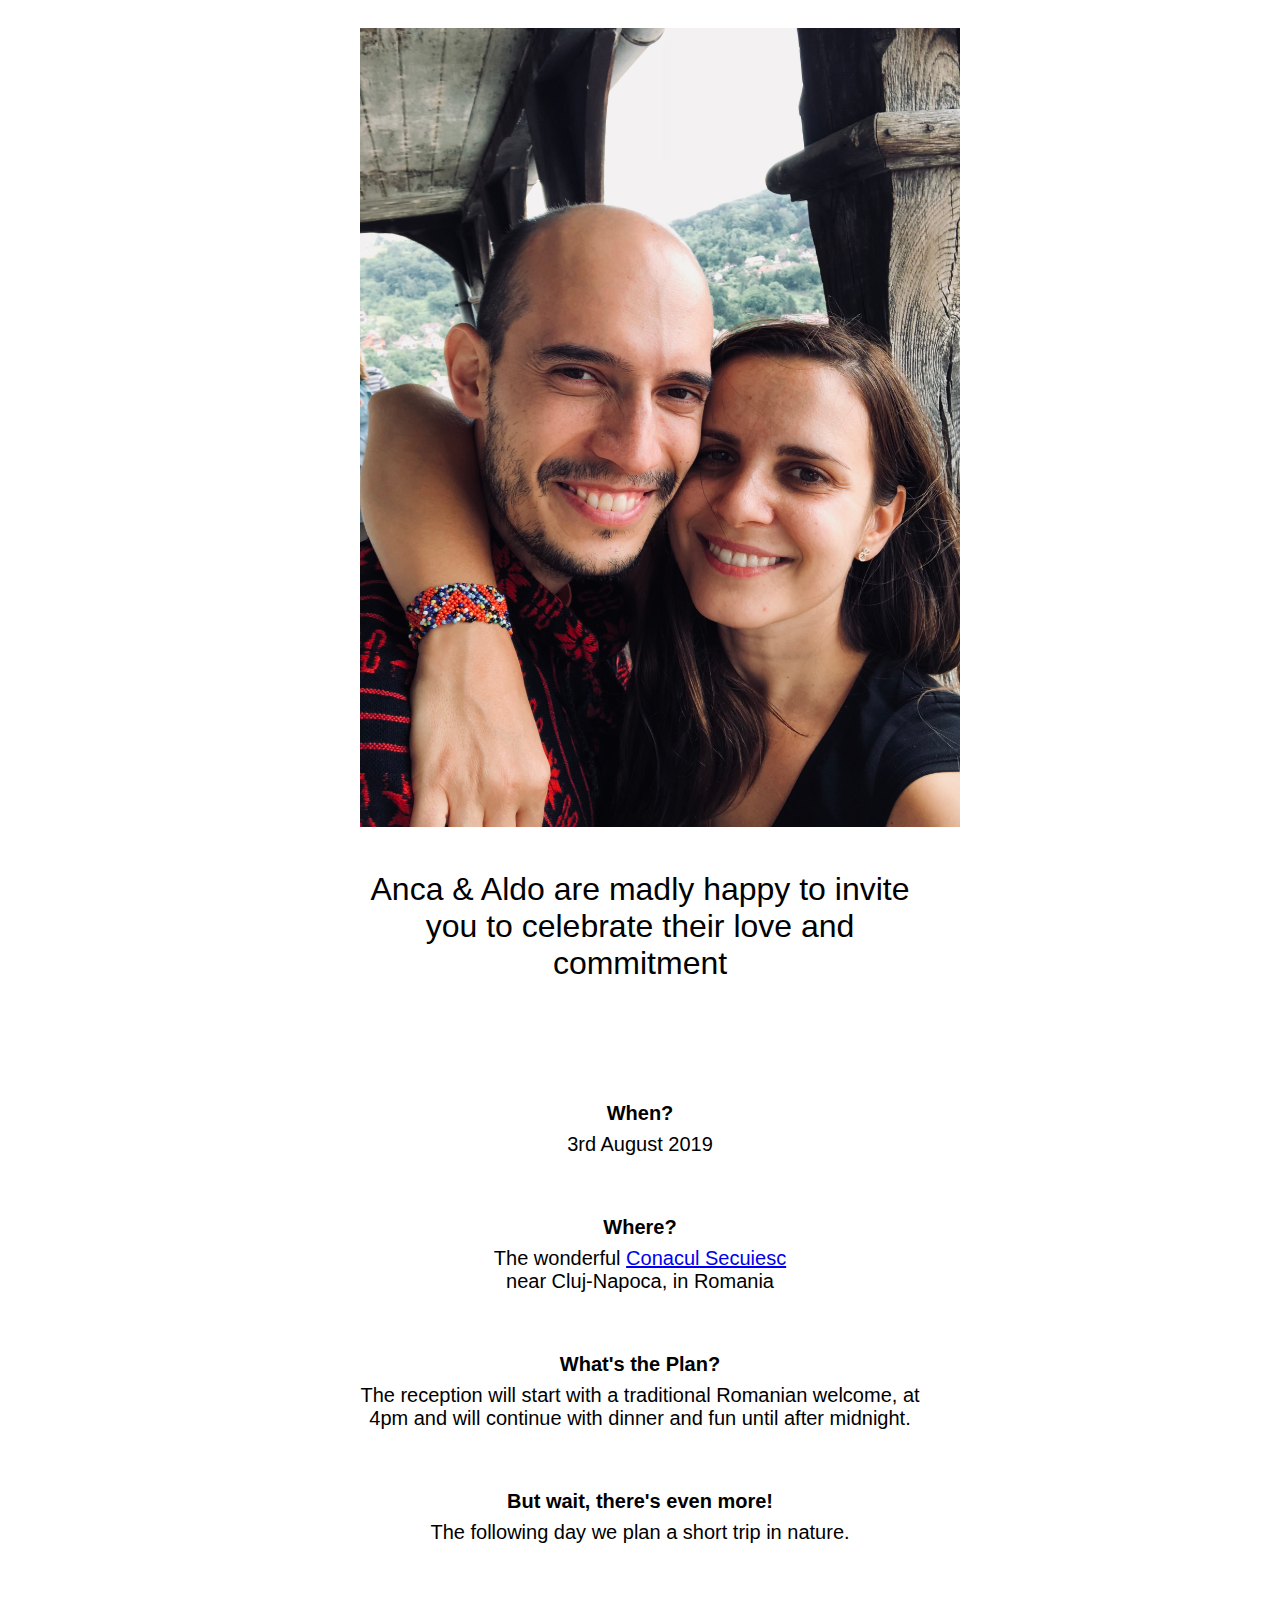
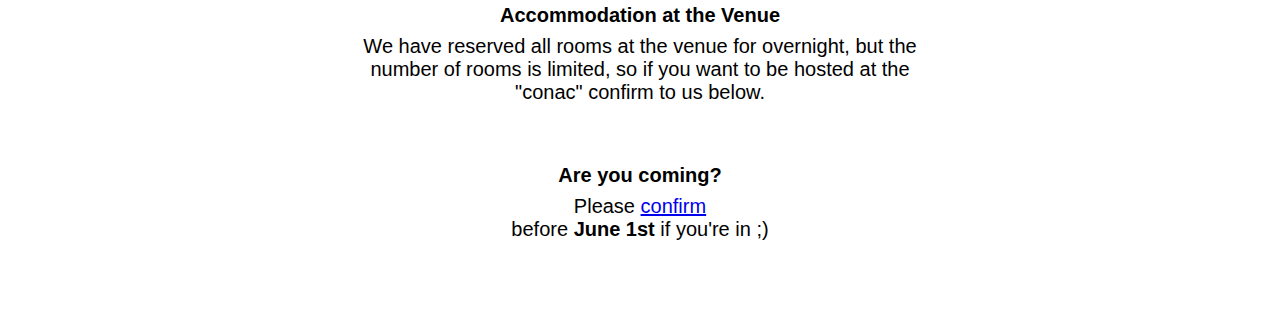
==== index.html @ 101d697a "Update index.html" ====
<!DOCTYPE html>
<html lang="en">
<head>
    <meta charset="UTF-8">

    <link rel="stylesheet" type="text/css" href="style.css">

    <title>Anca & Aldo: Wedding Invitation</title>
</head>
<body>

    <div id="container">


        <div >
            <img alt="happy aldo and anca" id="happy-picture" src="img/in-romania.jpg"/>
        </div>
        
        <div id="welcome-message">
            Anca & Aldo are madly happy to invite you to celebrate their love and commitment
        </div>
        

        <div id="first-part-of-the-story">

            <p>
            <div class="little-question">When?</div>
                3rd August 2019
            </p>


            <p>
                <div class="little-question">Where?</div>
                The wonderful
                <a href="http://www.conaculsecuiesc.ro/en/">
                    Conacul Secuiesc
                </a>
                <br/>
                near Cluj-Napoca, in Romania
            </p>

            <p>
                <div class="little-question">What's the Plan?</div>
                The reception will start with a traditional
                Romanian welcome, at 4pm and will continue with dinner and fun until after midnight.

            </p>
            <p>
            <div class="little-question">But wait, there's even more!</div>
                The following day we plan a short trip in nature.
            </p>

            <p>
            <div class="little-question">Accommodation at the Venue</div>

                We have reserved all rooms at the venue for overnight, but the number
                of rooms is limited, so if you want to be hosted at the "conac" confirm to us
                below.
                <!--There is a limited number of places, so please understand that we will prioritize the ones who answer first.-->
            </p>

            <p>
            <div class="little-question">Are you coming?</div>
                Please <a href="https://goo.gl/forms/f5c9NqfifwK8iBtq2"> confirm</a>
                </br>
                before <b>June 1st</b>
                if you're in ;)
                <br/>

            </p>


        </div>

    </div>

</body>
</html>
---- style.css ----
body{
    font-family: Roboto, Helvetica, Arial;
}
#container {
    display: flex;
    flex-direction: column;
    width: 600px;
    margin: auto;
}


@media all and (max-width: 1200px) {
    #container {
        display: flex;
        flex-direction: column;
        width: 100%;
        margin: auto;
        padding-top: 40px;
    }

}

p {
    margin-bottom: 3em;
}

.little-question {
    margin-bottom: 0.4em;
    font-weight: bold;
}

#welcome-message {
    padding: 20px;
    /*background-color: #eae7ff;*/
    margin-bottom: 20px;
    text-align: center;
    font-size: 32px;

}

#first-part-of-the-story {
    padding: 20px;
    /*background-color: aliceblue;*/
    font-size: 20px;
    text-align: center;

}

#happy-picture {
    padding: 20px;
    width: 100%;
    text-align: center;
}
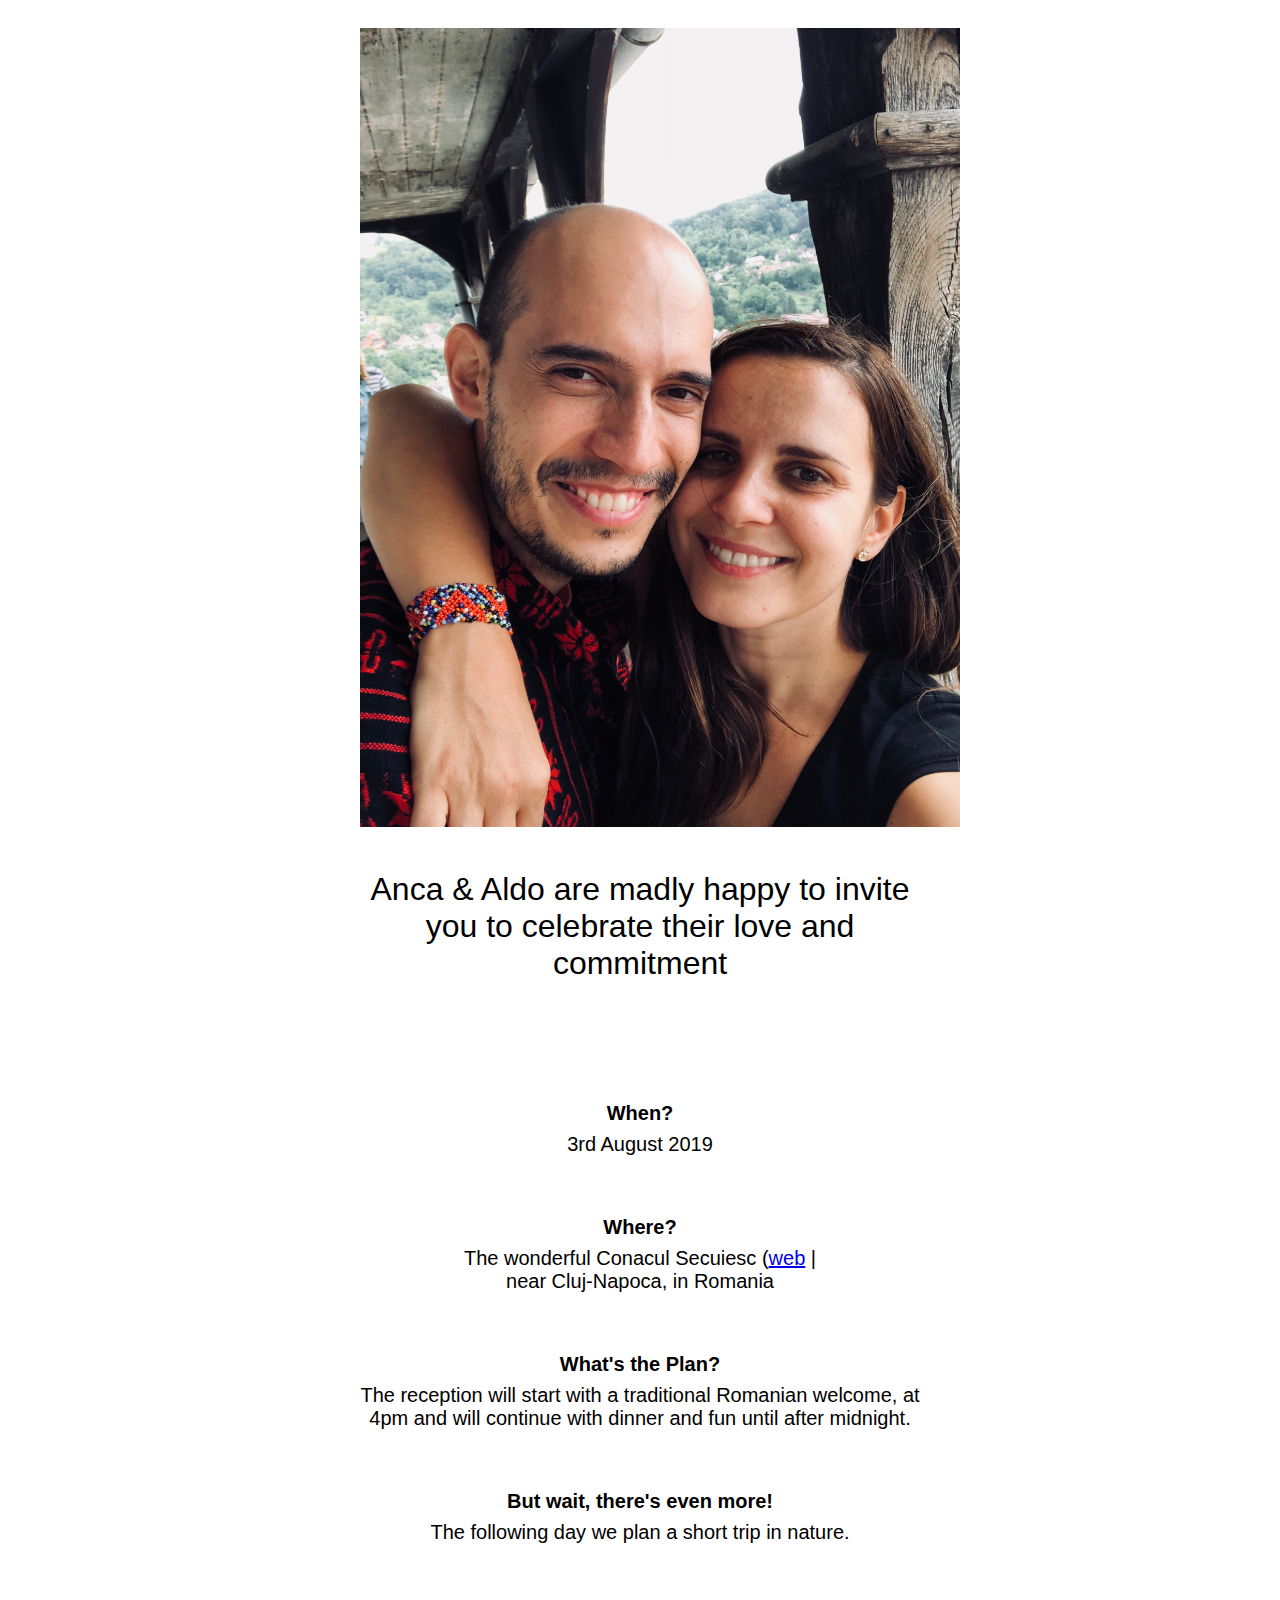
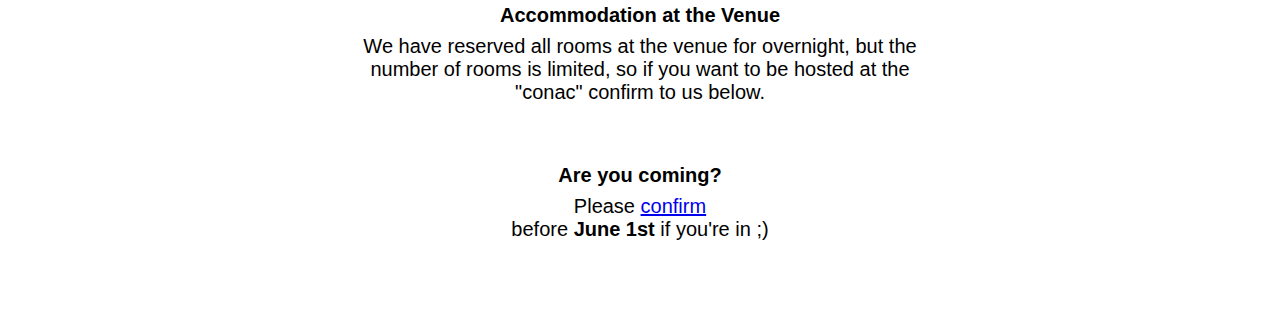
==== commit 67f2e7f0: "Update index.html" ====
--- a/index.html
+++ b/index.html
@@ -32,9 +32,9 @@
             <p>
                 <div class="little-question">Where?</div>
                 The wonderful
-                <a href="http://www.conaculsecuiesc.ro/en/">
                     Conacul Secuiesc
-                </a>
+                    (<a target="_blank" href="http://www.conaculsecuiesc.ro/en/">web</a> | 
+                    <a target="_blank" href="https://goo.gl/maps/NzQBFHmMVdH2"></a>
                 <br/>
                 near Cluj-Napoca, in Romania
             </p>
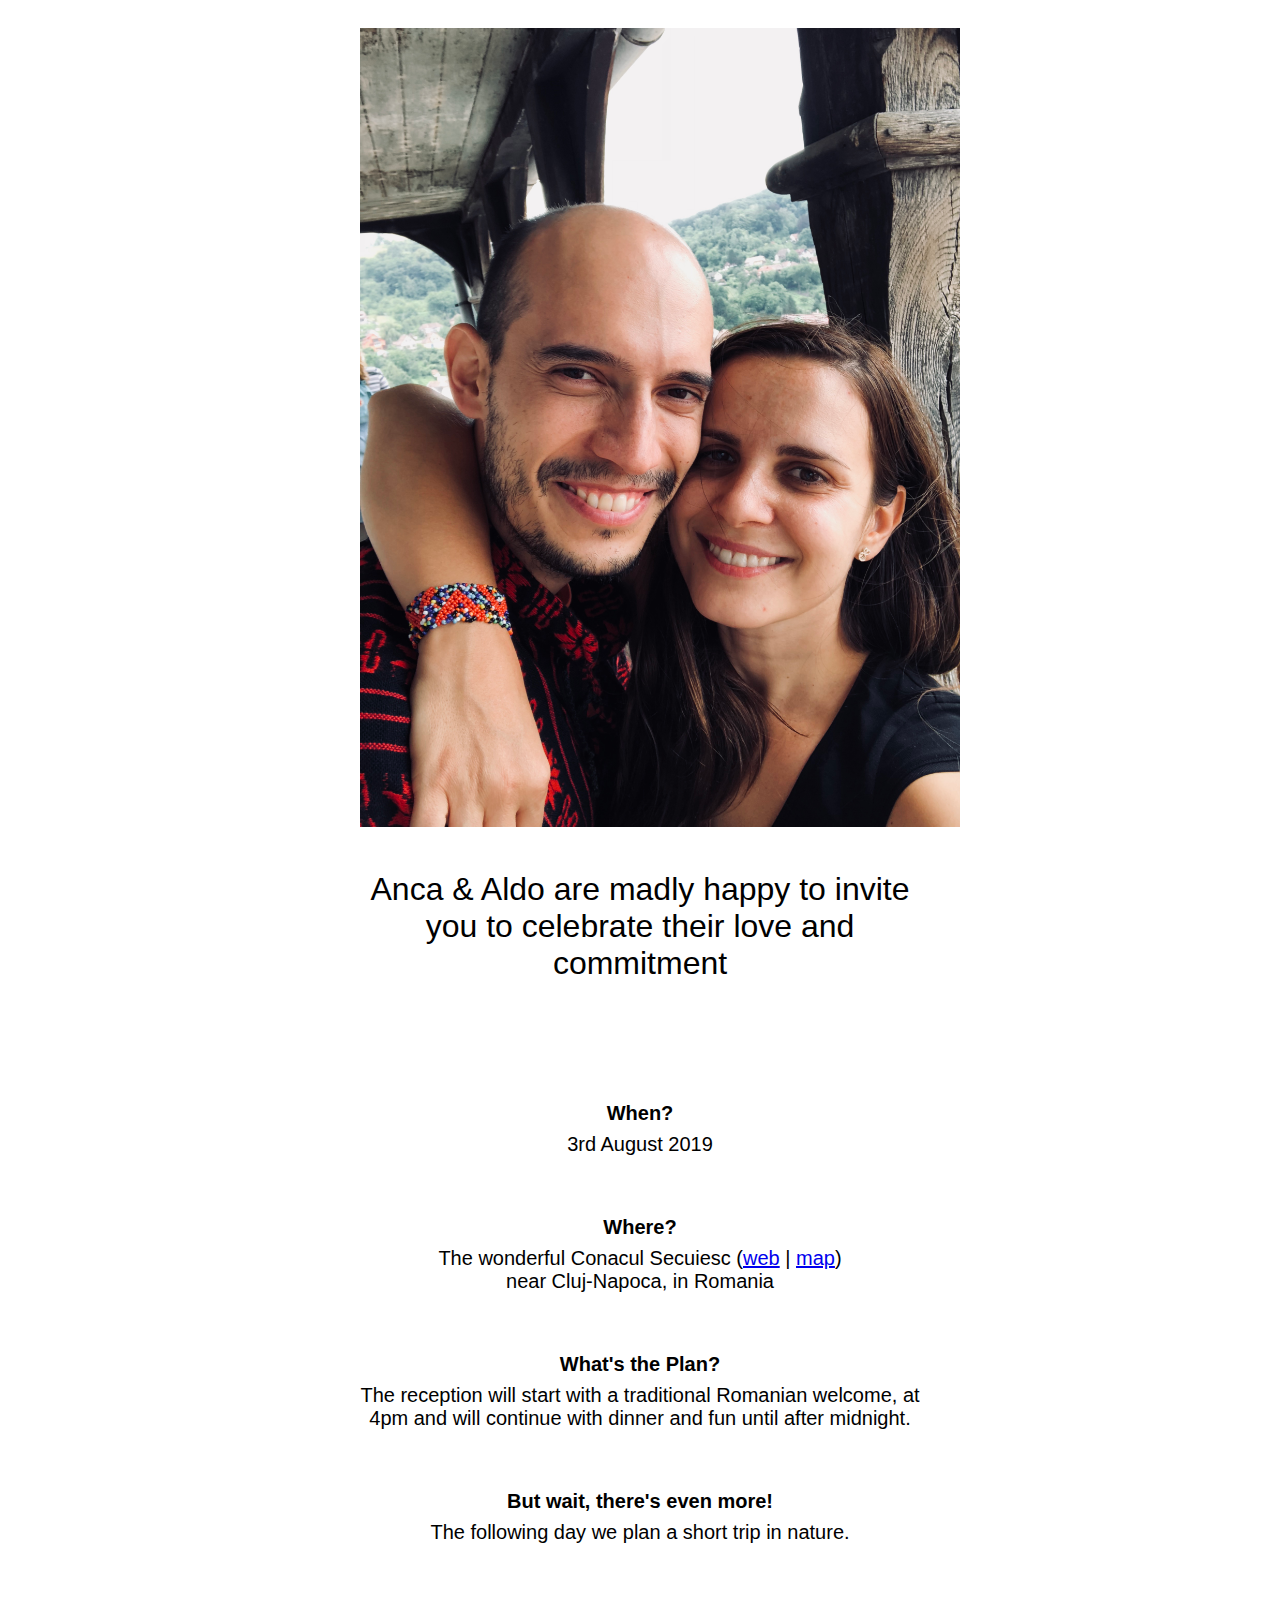
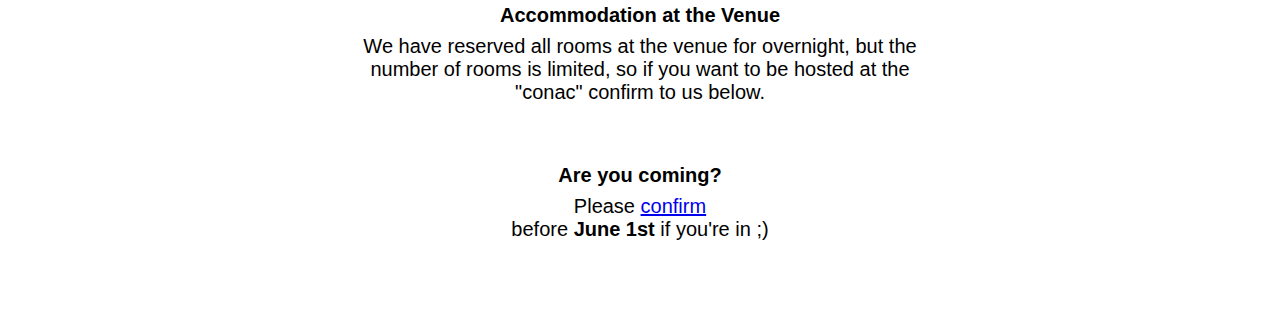
==== commit d372a678: "Update index.html" ====
--- a/index.html
+++ b/index.html
@@ -34,7 +34,7 @@
                 The wonderful
                     Conacul Secuiesc
                     (<a target="_blank" href="http://www.conaculsecuiesc.ro/en/">web</a> | 
-                    <a target="_blank" href="https://goo.gl/maps/NzQBFHmMVdH2"></a>
+                    <a target="_blank" href="https://goo.gl/maps/NzQBFHmMVdH2">map</a>)
                 <br/>
                 near Cluj-Napoca, in Romania
             </p>
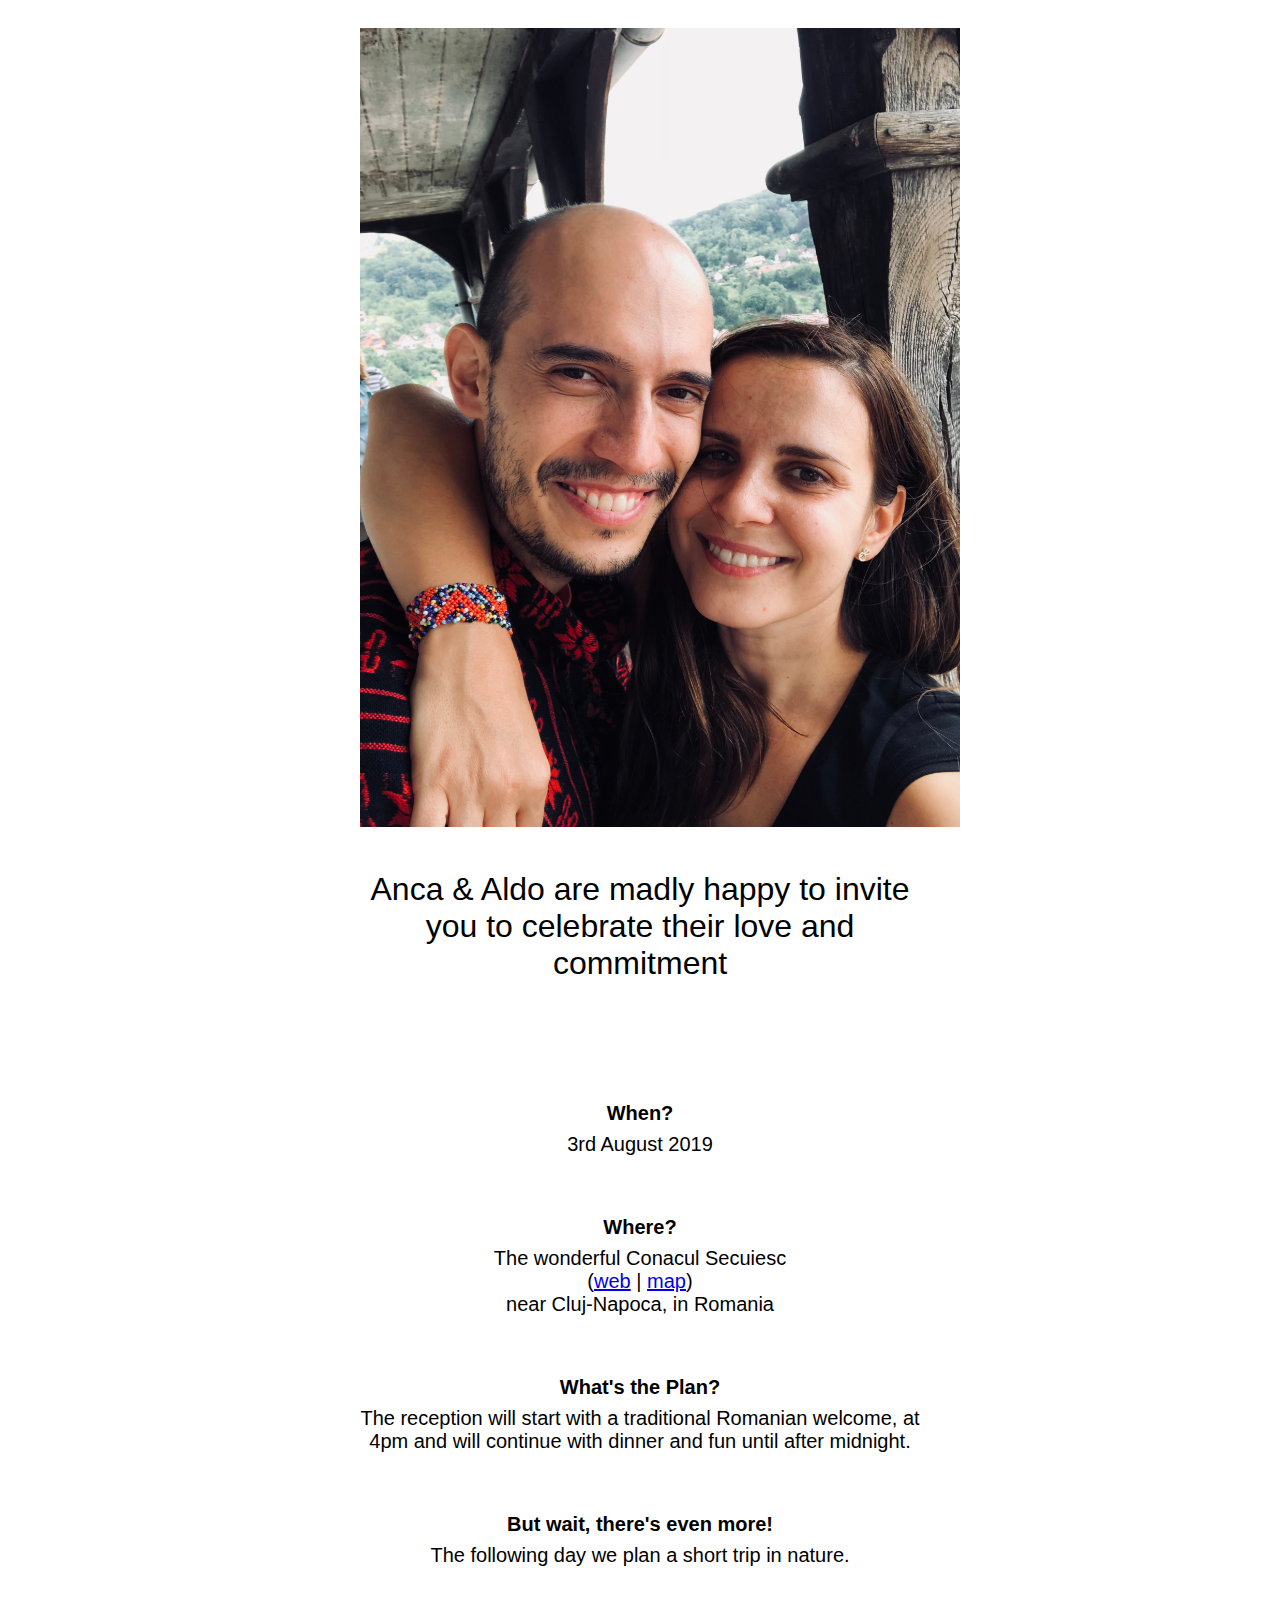
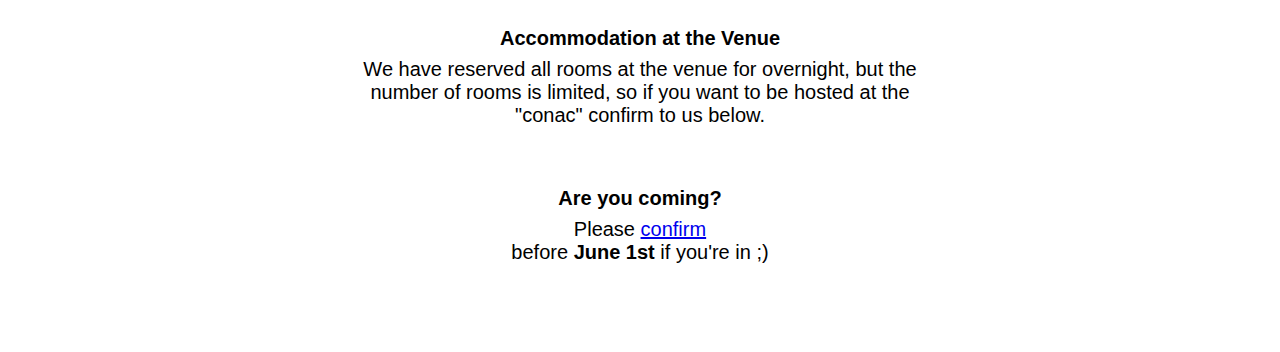
==== commit 7ad76245: "Update index.html" ====
--- a/index.html
+++ b/index.html
@@ -31,8 +31,8 @@
 
             <p>
                 <div class="little-question">Where?</div>
-                The wonderful
-                    Conacul Secuiesc
+                The wonderful 
+                    Conacul Secuiesc<br/>
                     (<a target="_blank" href="http://www.conaculsecuiesc.ro/en/">web</a> | 
                     <a target="_blank" href="https://goo.gl/maps/NzQBFHmMVdH2">map</a>)
                 <br/>
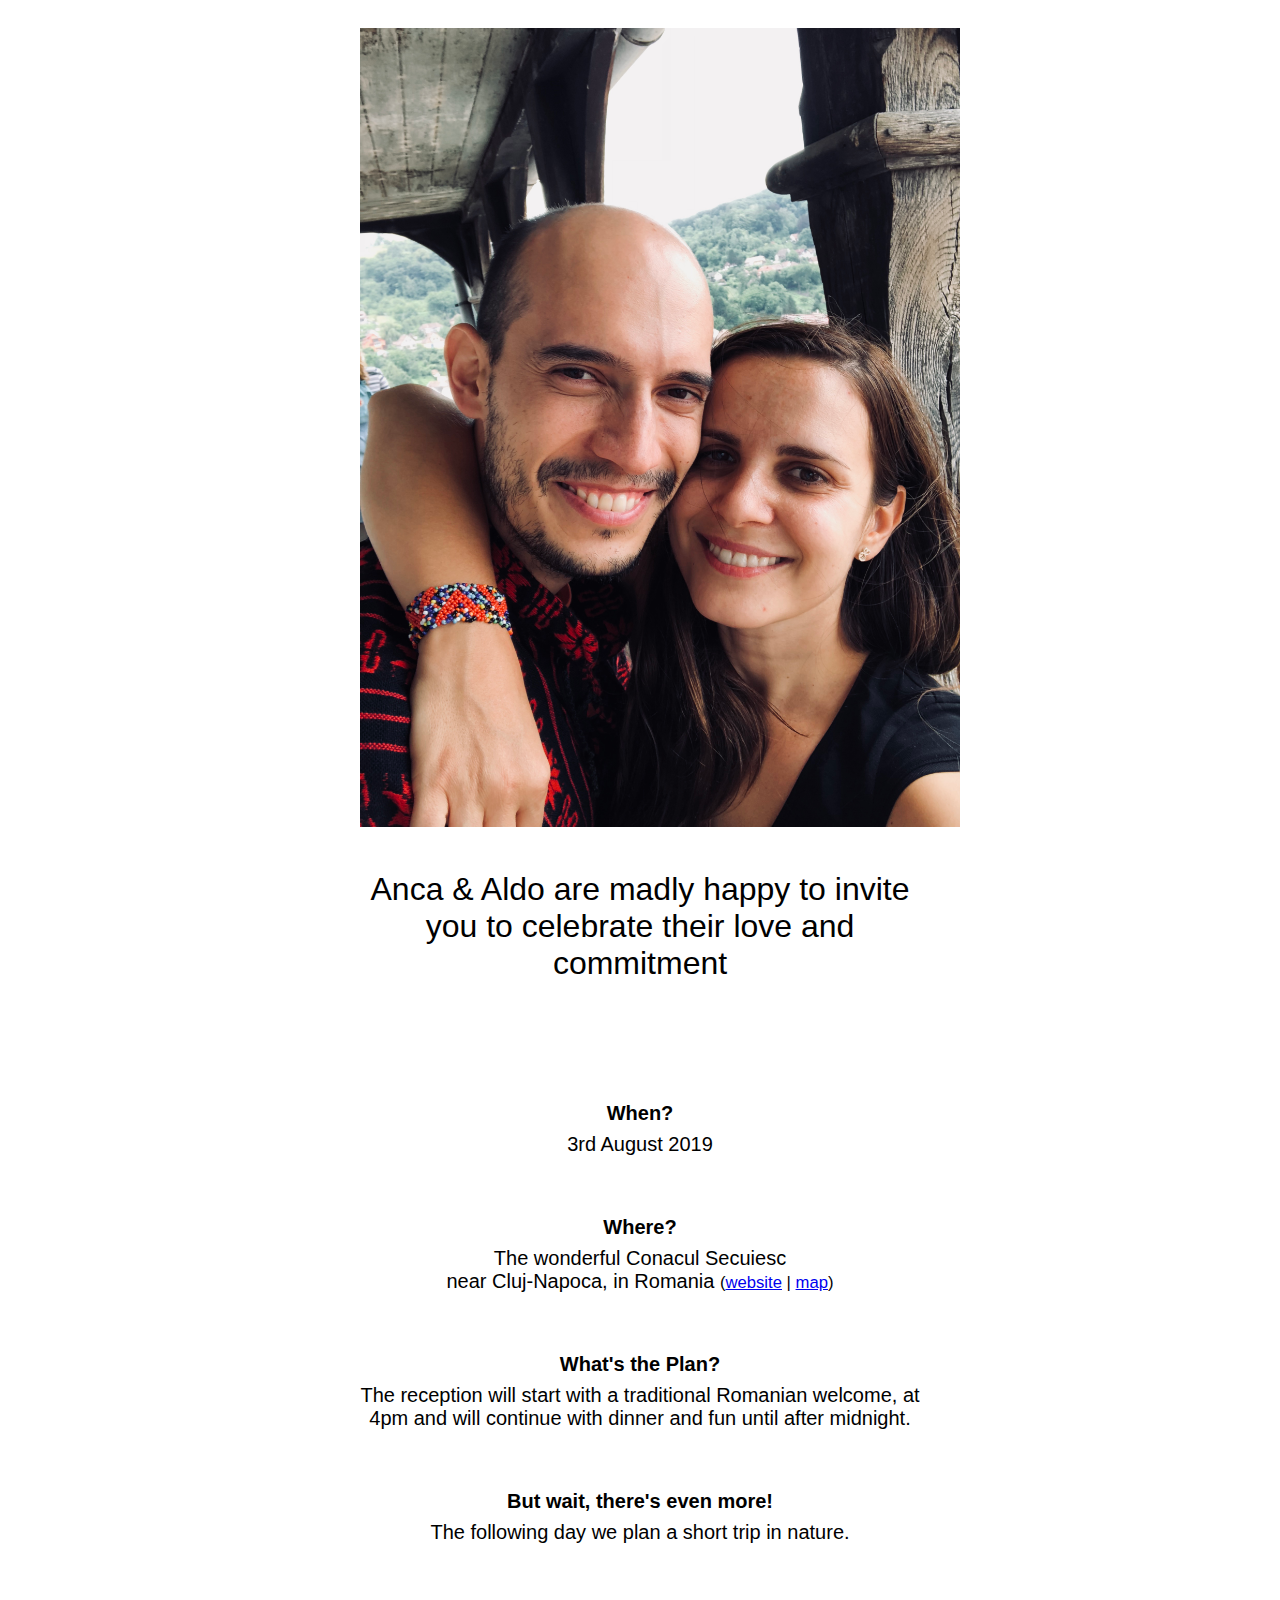
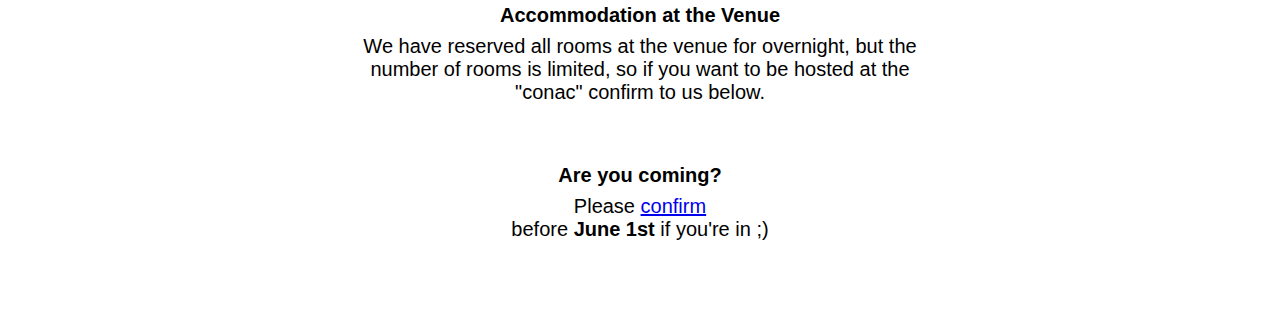
==== commit 23654c4d: "Update index.html" ====
--- a/index.html
+++ b/index.html
@@ -33,10 +33,13 @@
                 <div class="little-question">Where?</div>
                 The wonderful 
                     Conacul Secuiesc<br/>
-                    (<a target="_blank" href="http://www.conaculsecuiesc.ro/en/">web</a> | 
+                near Cluj-Napoca, in Romania
+                <small>
+                    (<a target="_blank" href="http://www.conaculsecuiesc.ro/en/">website</a> | 
                     <a target="_blank" href="https://goo.gl/maps/NzQBFHmMVdH2">map</a>)
+                </small>
                 <br/>
-                near Cluj-Napoca, in Romania
+        
             </p>
 
             <p>
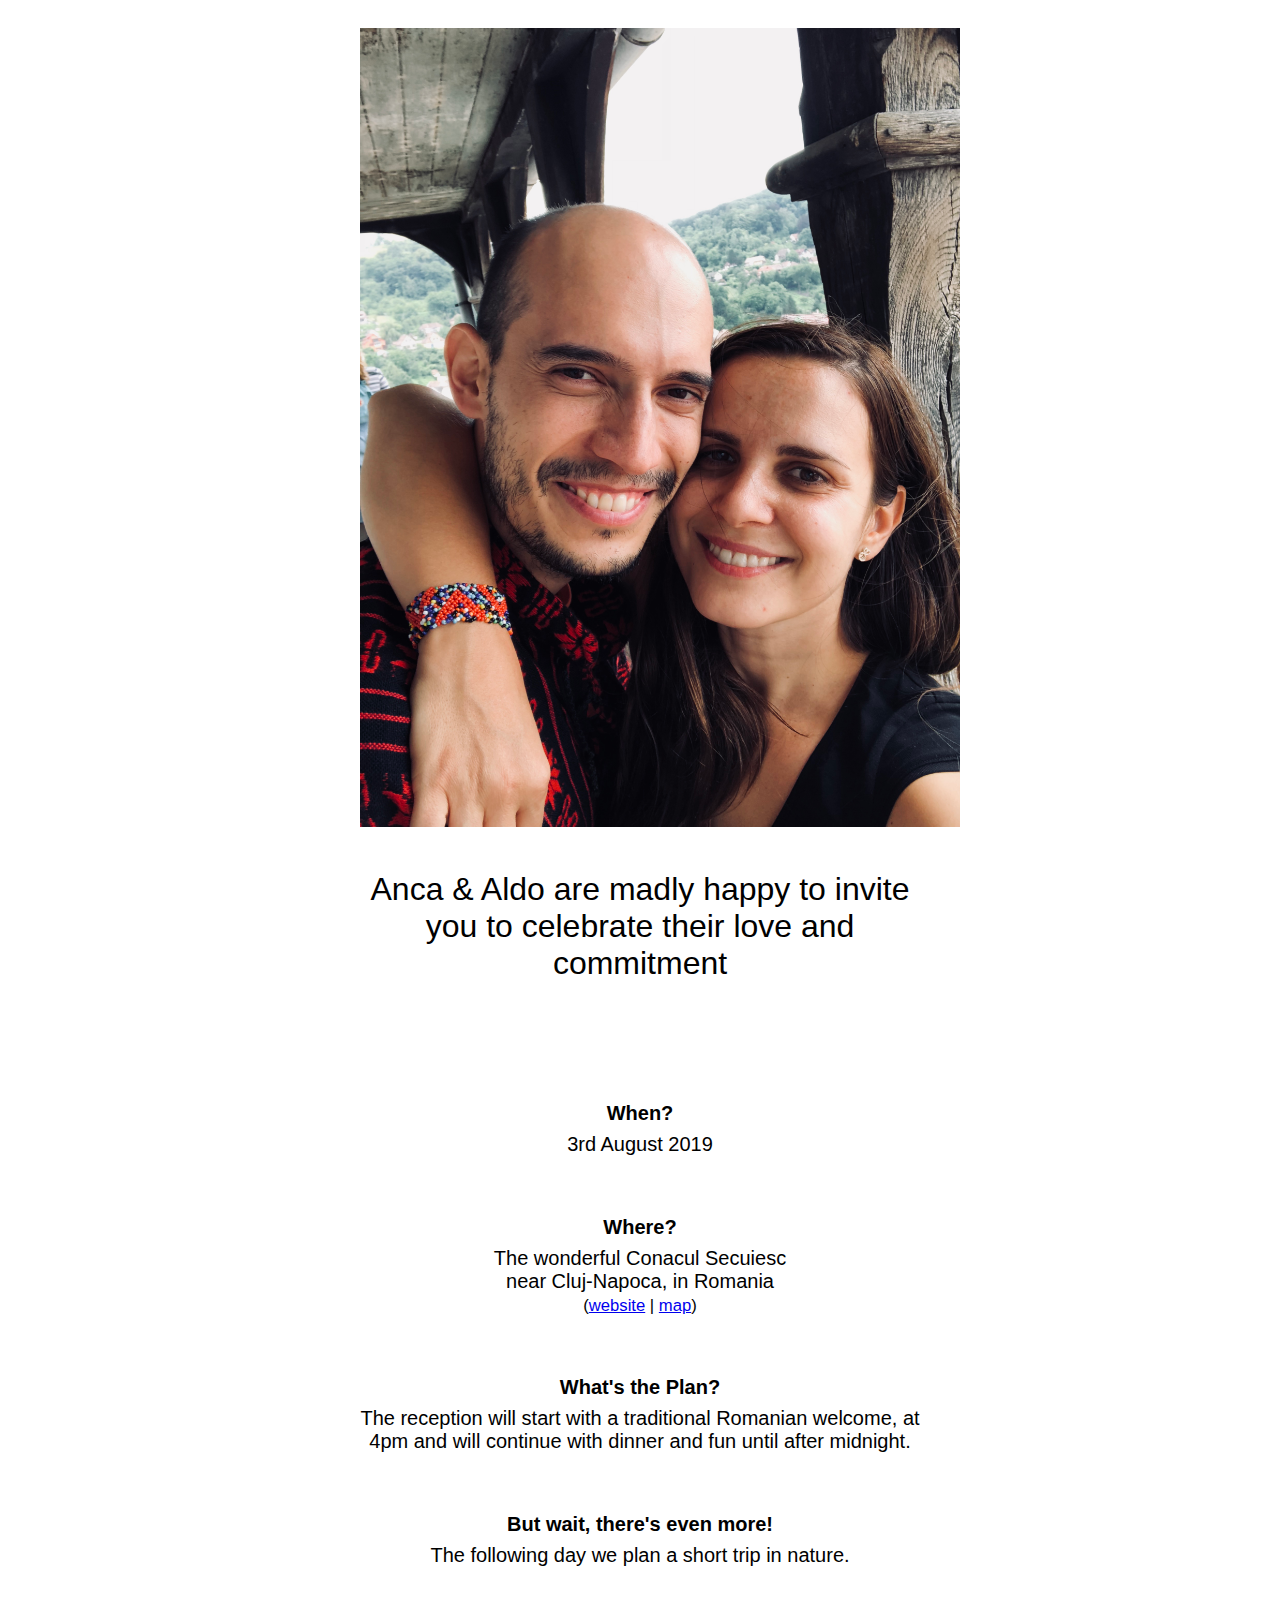
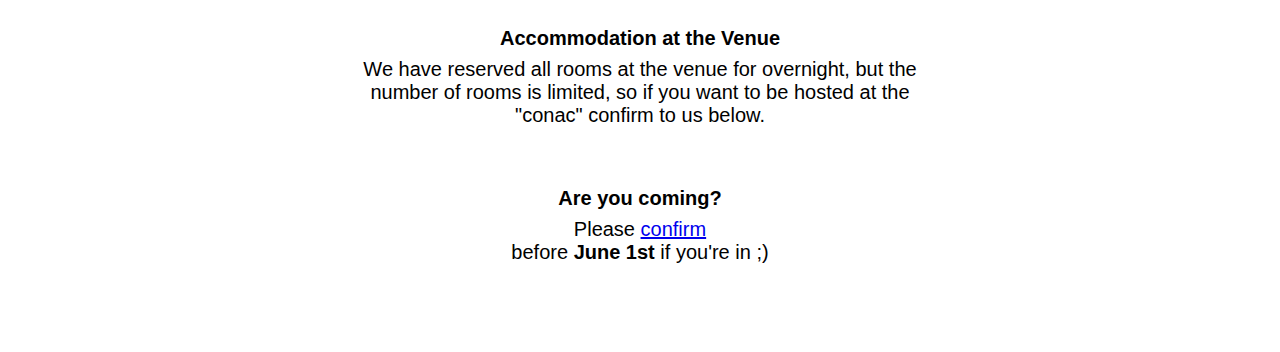
==== commit f0efa2a3: "Update index.html" ====
--- a/index.html
+++ b/index.html
@@ -33,7 +33,7 @@
                 <div class="little-question">Where?</div>
                 The wonderful 
                     Conacul Secuiesc<br/>
-                near Cluj-Napoca, in Romania
+                near Cluj-Napoca, in Romania<br/>
                 <small>
                     (<a target="_blank" href="http://www.conaculsecuiesc.ro/en/">website</a> | 
                     <a target="_blank" href="https://goo.gl/maps/NzQBFHmMVdH2">map</a>)
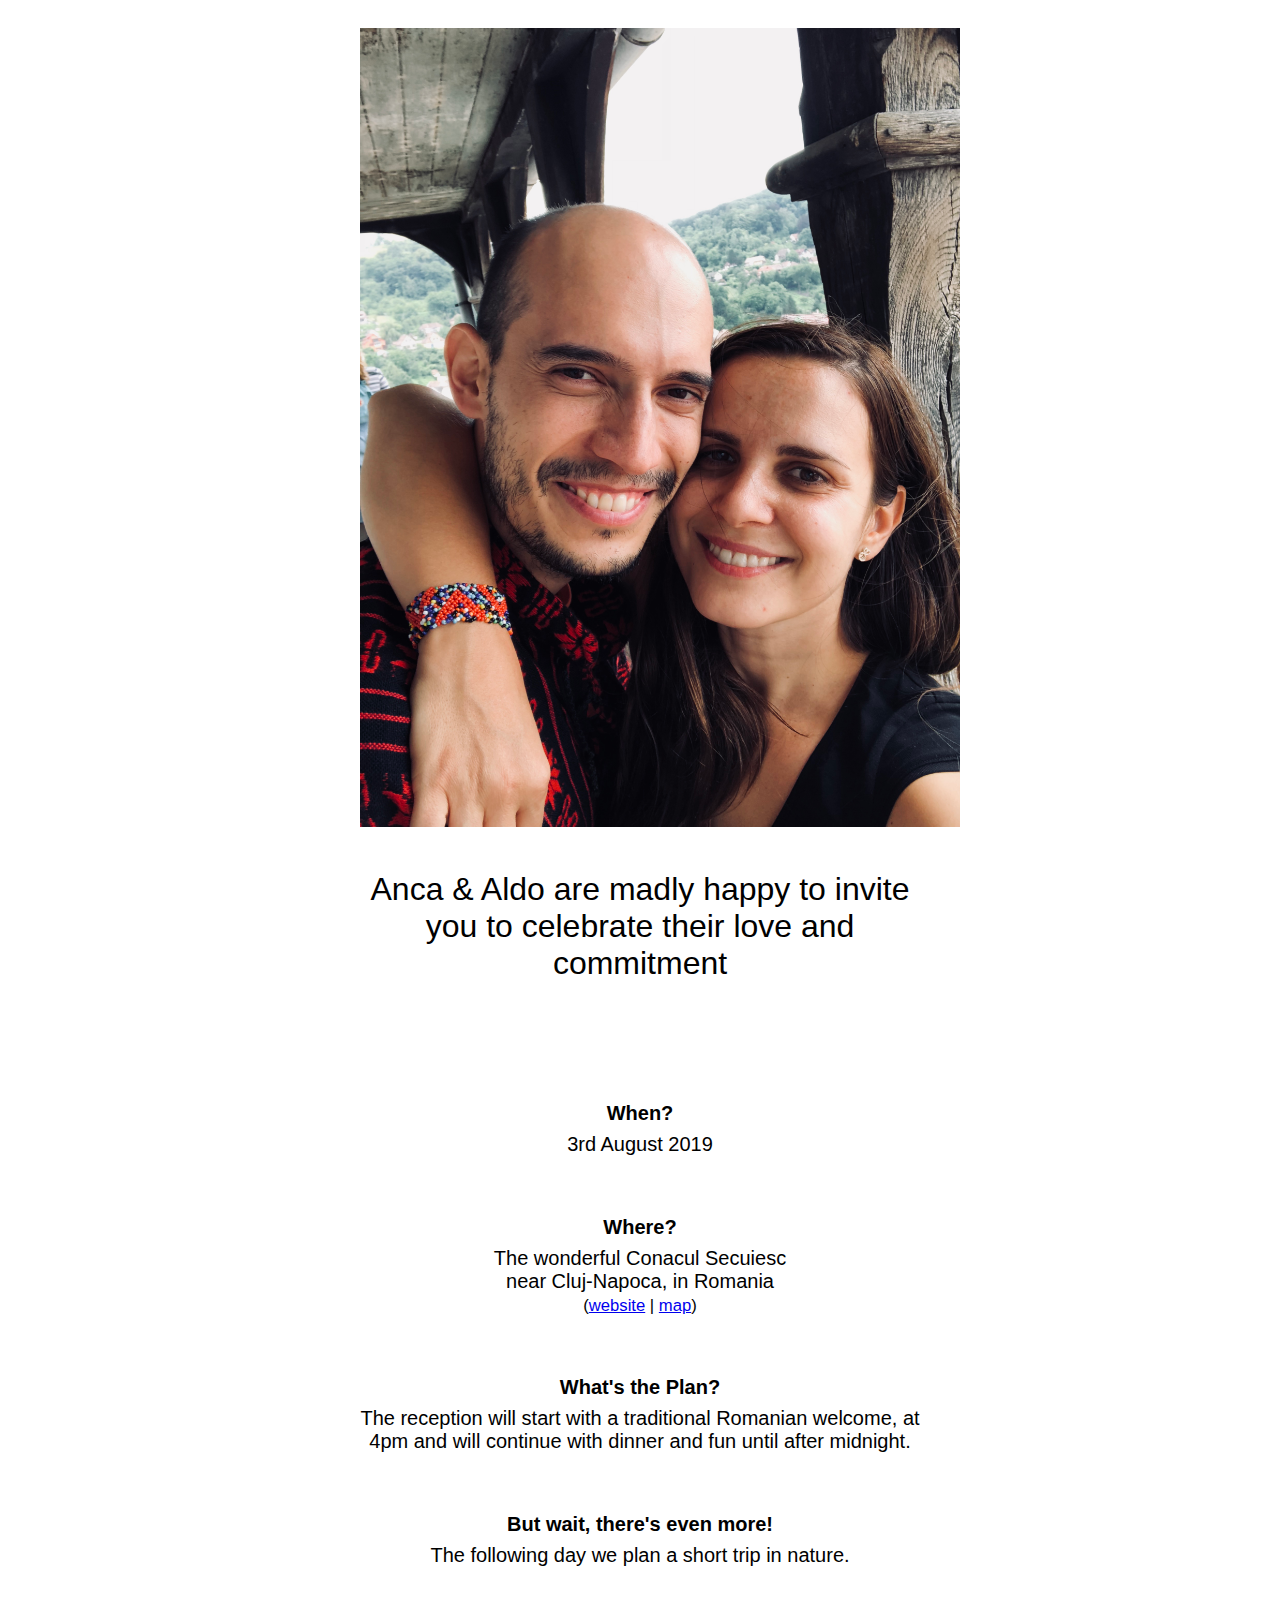
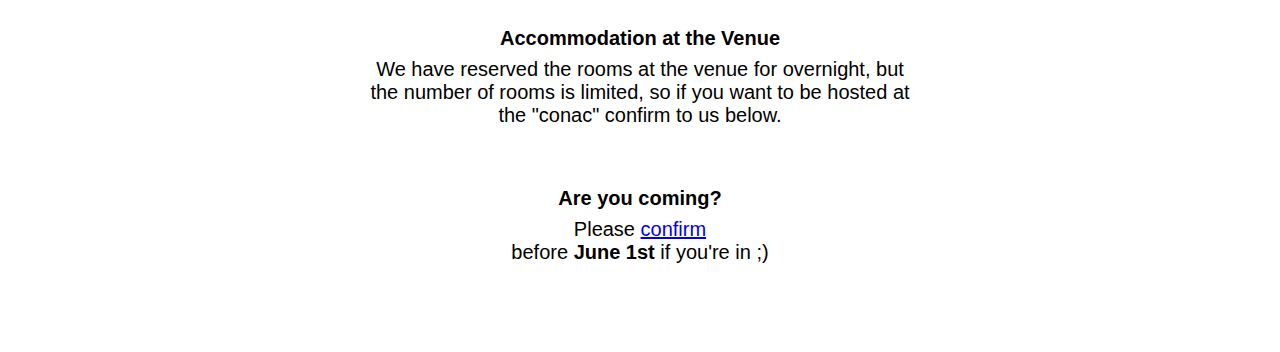
==== commit 2d8a95ee: "Update index.html" ====
--- a/index.html
+++ b/index.html
@@ -56,7 +56,7 @@
             <p>
             <div class="little-question">Accommodation at the Venue</div>
 
-                We have reserved all rooms at the venue for overnight, but the number
+                We have reserved the rooms at the venue for overnight, but the number
                 of rooms is limited, so if you want to be hosted at the "conac" confirm to us
                 below.
                 <!--There is a limited number of places, so please understand that we will prioritize the ones who answer first.-->
